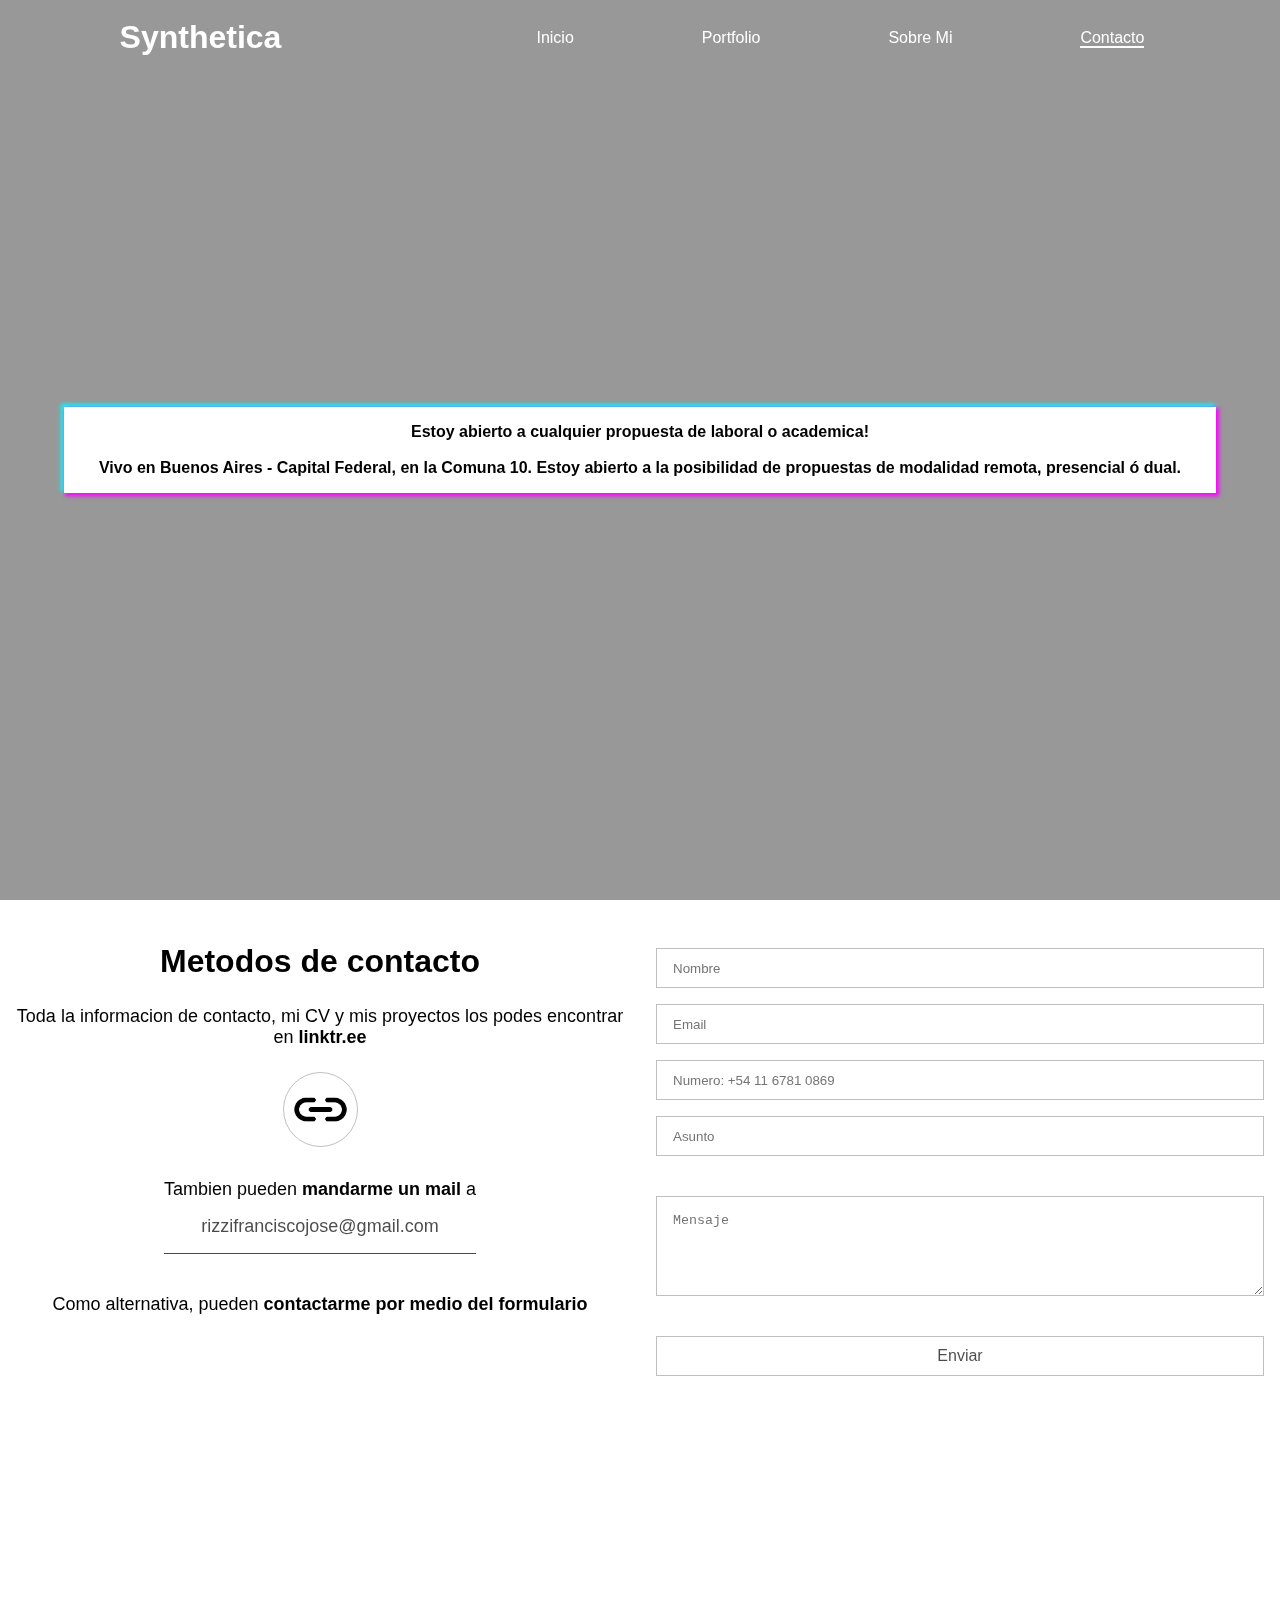
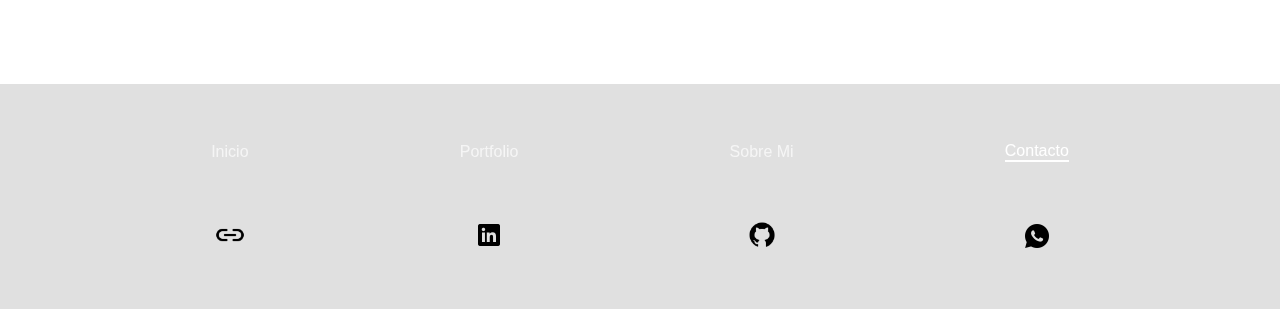
==== Contacto/index.html @ 885ad3ff "Rework Alpha 1" ====
<!DOCTYPE html>
<html>
    <head>
        <meta charset="utf-8">
        <meta http-equiv="X-UA-Compatible" content="IE=edge">
        <title>Francisco Rizzi</title>
        <meta name="description" content="">
        <meta name="viewport" content="width=device-width, initial-scale=1">
        <link rel="stylesheet" href="./styles.css">

        <link rel="icon" href="./proto.png" type="image/png" />
    </head>
    <body id="body">

        <header>
            <nav>
                <div class="logo">
                    <h1>Synthetica</h1>
                </div>
                <ul>
                    <li class="link-li"><a href="../index.html" class="link">Inicio</a></li>
                    <li class="link-li"><a href="../Portfolio/index.html" class="link">Portfolio</a></li>
                    <li class="link-li"><a href="../SobreMi/index.html" class="link">Sobre Mi</a></li>
                    <li class="link-li"><a href="#bienvenida" class="link-active">Contacto</a></li>
                </ul>
            </nav>

        </header>
        

        <main id="main">
            <section id="bienvenida" class="fullscreen-section">
                <p>Estoy abierto a cualquier propuesta de laboral o academica! <br><br> Vivo en Buenos Aires - Capital Federal, en la Comuna 10. Estoy abierto a la posibilidad de propuestas de modalidad remota, presencial ó dual.</p>
            </section>

            <section id="contacto" class="">
                    <div>
                        <h2>Metodos de contacto</h2>
                        <p>Toda la informacion de contacto, mi CV y mis proyectos los podes encontrar en <strong>linktr.ee</strong></p>
                        <a href="https://linktr.ee/FranciscoRizzi"><img src="[data-uri]"></a>
                        
                        <p>Tambien pueden <strong>mandarme un mail</strong> a <a class="mail-link" href="mailto:rizzifranciscojose@gmail.com">rizzifranciscojose@gmail.com</a></p>
                        
                        <p>Como alternativa, pueden <strong>contactarme por medio del formulario</strong></p>
                    </div>
                    
                    <form action="https://formspree.io/f/xoqznlrg" method="POST"  id="form" name="contact-form" target="escapeframe">

                        <input name="name" id="form-name" class="form-element" type="text" placeholder="Nombre" required>
                        <input name="email" id="form-email" class="form-element" type="email" placeholder="Email" required>
                        <input name="tel" id="form-tel" class="form-element" type="tel" placeholder="Numero: +54 11 6781 0869" required>
                        <input name="subject" id="form-subject" class="form-element" type="text" placeholder="Asunto" required>
                        <textarea  name="message" id="form-message" class="form-element" placeholder="Mensaje" required></textarea>
                        
                        <button type="submit" id="form-submit" class="form-element" value="submit">Enviar</button>
                    </form>
            </section>
        </main>

        <footer>

            <div class="footer-cont">
                <a href="../index.html" class="footer-link">Inicio</a>
                <a href="https://linktr.ee/FranciscoRizzi" target="_blank" class="img-cont">
                    <img src="[data-uri]">
                </a>
            </div>
            <div class="footer-cont">
                <a href="../Portfolio/index.html" class="footer-link">Portfolio</a>
                <a href="https://www.linkedin.com/in/franciscorizzi/" target="_blank" class="img-cont">
                    <img src="[data-uri]">
                </a>
            </div>
            <div class="footer-cont">
                <a href="../SobreMi/index.html" class="footer-link">Sobre Mi</a>
                <a href="https://github.com/The-Synthetica/" target="_blank" class="img-cont">
                    <img src="[data-uri]">
                </a>
            </div>
            <div class="footer-cont">
                <a href="#bienvenida" class="footer-link-active">Contacto</a>
                <a href="https://api.whatsapp.com/send?phone=541167810869" target="_blank" class="img-cont">
                    <img src="[data-uri]">
                </a>
            </div>
            
        </footer>

        <iframe name="escapeframe" id="escapeframe" style="display: none;" width="0" height="0"></iframe>
        
        <script src="./index.js" async defer></script>
        
    </body>
</html>
---- Contacto/styles.css ----
*{
    box-sizing: border-box;
    scroll-padding-top:calc( var(--navHeight) * 5);
    scroll-behavior: smooth;
}

html{
    scroll-behavior: auto;
    scroll-padding-top: calc(var(--navHeight) + 3.5rem);
    -ms-overflow-style: none;  /* IE and Edge */
    scrollbar-width: none;  /* Firefox */

    min-width: 280px;
    min-height: 650px;
}

html::-webkit-scrollbar{
    display: none;
}

:root{
    --navHeight: 75px;
    --headerBG: transparent;
    --headerColor: white;
}

body, h1, p{
    margin: 0;
    font-family: 'Gill Sans', 'Gill Sans MT', Calibri, 'Trebuchet MS', sans-serif;
}

img{
    max-width: 100%;
    height: auto;
}

main, html{
    background: white;
}

/* Header y Nav */
header{
    position: fixed;
    width: 100%;
    height: auto;

    background-color: var(--headerBG);
    color: var(--headerColor);

    top: 0;
    z-index: 10;

    transition: background-color 0.25s ease-in-out, color 0.25s ease-in-out, height 0.25s ease-in-out;
}

nav{
    height: var(--navHeight);
    display: flex;
    align-items: center;
    justify-content: space-around;
    z-index: 11;
    transition: background-color 0.25s ease-in-out, height 0.25s ease-in-out;
}

nav > ul{
    display: flex;
    width: 50%;
    justify-content: space-between;
    align-items: center;
    padding: 0 1rem;

}

.link-li{
    display: block;
}

.link{
    color: var(--headerColor);
    text-decoration: none;
    transition: color 0.25s ease-in-out;
    position: relative;
}

.link-active{
    color: var(--headerColor);
    text-decoration: none;
    transition: color 0.25s ease-in-out;
    position: relative;
    border-bottom: solid 2px var(--headerColor);
}

.link::before{
    content: "";
    position: absolute;
    left: 0; top: 0;
    width: 100%; height: 100%;
    border-bottom: solid 2px var(--headerColor);
    clip-path: polygon(0 0, 0 0, 0 100%, 0% 100%);
    transition: clip-path 0.25s ease-in-out;
}

.link:hover::before{
    clip-path: polygon(0 0, 100% 0, 100% 100%, 0% 100%);
    transition: clip-path 0.5s ease-in-out;
}

.link::after{
    content: "";
    position: absolute;
    left: 0; top: 0;
    width: 100%; height: 100%;
    border-bottom: solid 2px var(--headerColor);
    clip-path: polygon(100% 0, 100% 0, 100% 100%, 100% 100%);
    transition: clip-path 0.25s ease-in-out;
}

.link:hover::after{
    clip-path: polygon(0 0, 100% 0, 100% 100%, 0% 100%);
    transition: clip-path 0.5s ease-in-out;
}

/* Secciones */
.fullscreen-section{
    position: relative;
    min-height: 100vh;
    width: 100%;
    height: max-content;
}

#bienvenida{
    padding-top: var(--navHeight);
    padding-bottom: var(--navHeight);
    height: 100vh;

    display: flex;
    flex-direction: column;
    justify-content: center;
    align-items: center;

    background: url('../src/bg6.png') fixed no-repeat, url('../src/bg5.png') fixed no-repeat, url('../src/bg6.png') fixed no-repeat, url('../src/bg5.png') fixed no-repeat;
    background-size: 50%, 50%, 100% 100%, 100% 100%;
    background-position: center left, center right, -50vw, 50vw;

    color: white

}

#bienvenida::before{
    content: "";
    position: absolute;
    top: 0; left: 0; bottom: 0; right: 0;
    z-index: 3;
    backdrop-filter: contrast(0.7) brightness(0.7) saturate(1.7);
    -webkit-backdrop-filter: contrast(0.7) brightness(0.7) saturate(1.7);
}

#bienvenida > *{
    z-index: 4;
}

#bienvenida > h1{
    padding: 2rem 1rem;
    margin: 1rem;
    text-align: center;
    font-size: 2rem;
    /* backdrop-filter: blur(2px) contrast(0.7) brightness(0.7) saturate(0.5);
    -webkit-backdrop-filter: blur(2px) contrast(0.7) brightness(0.7) saturate(0.5); */
}

#bienvenida > p{
    font-weight: bold;
    padding: 1rem;
    backdrop-filter: blur(5px) contrast(0.5) brightness(2) saturate(1.5);
    -webkit-backdrop-filter: blur(5px) contrast(0.5) brightness(2) saturate(1.5);
    
    box-shadow: 2px 2px 4px 1px #ff00ff,
                -2px -2px 4px 1px #00ffff;

    color: black;
    text-align: center;
    width: 90%;
}



#contacto{
    display: flex;
    justify-content: center;
    align-items: center;


    height: 80vh;
}

#contacto > div, #contacto > form{
    width: 50%;
    height: 100%;
    padding: 1rem;
}

#contacto > div{
    display: flex;
    flex-direction: column;
    align-items: center;
    text-align: center;
}

#contacto > div > h2{
    font-size: 2rem;
}

#contacto > div > p{
    font-size: 1.125rem;
    margin-bottom: 1.5rem;
}

#contacto > div > a > img{
    width: 100%;
    max-width: 75px;
    transition: opacity 0.25s ease-in-out, box-shadow 0.25s ease-in-out;
}
#contacto > div > a{
    display: flex;
    align-items: center;
    justify-content: center;
    
    width: 20%;
    max-width: 75px;

    margin: 0rem 0 2rem 0;
    border: 1px solid rgba(0, 0, 0, 0.25);

    border-radius: 50%;
    padding: 0.5rem;

    transition: opacity 0.25s ease-in-out, box-shadow 0.25s ease-in-out;
}

#contacto > div > a:hover{
    opacity: 0.7;
    box-shadow: 2px 2px 4px 1px #ff00ff,
                -2px -2px 4px 1px #00ffff;
    transition: all 0.25s ease-in-out;
}


#contacto > div > p > a{
    text-decoration: none;
    color: black;
    display: block;
    opacity: 0.7;
    padding-bottom: 1rem;
    border-bottom: 1px solid black;
    margin: 1rem 0;
    transition: opacity 0.25s ease-in-out;
}
#contacto > div > p > a:hover{
    opacity: 1;
    transition: all 0.25s ease-in-out;
}

#contacto > #form{
    display: flex;
    flex-direction: column;
    align-items: center;
    justify-content: flex-start;

    padding: 2.5rem 1rem;
    position: relative;
}

#contacto > #form > *{
    width: 100%;
    height: 40px;
    border: solid 1.25px rgba(0, 0, 0, 0.25);
    margin: 0.5rem 0;
    padding: 1rem;
}

#contacto > #form > *:valid{
    border: solid 1.25px rgba(0, 0, 0, 0.25);
}

#contacto > #form > .focused-form-element:invalid{
    border: solid 1.25px rgba(255, 0, 0, 0.7);
}

#contacto > #form > textarea{
    resize: vertical;
    height: 100px;
    min-height: 100px;
    margin: 2rem 0;
}

#contacto > #form > button{
    background: none;
    display: flex;
    align-items: center;
    justify-content: center;
    color: rgba(0, 0, 0, 0.7);
    font-size: 1rem;
}

#contacto > #form > button:hover{
    border: solid 1.25px black;
    color: black;
}



footer{
    width: 100%;
    height: 25vh;
    
    margin-top: 4rem;

    background-color: rgba(100, 100, 100, 0.2);

    display: flex;
    align-items: center;
    justify-content: space-evenly;
}

footer > .footer-cont{
    display: flex;
    flex-direction: column;
    align-items: center;
    justify-content: space-evenly;
    height: 100%;
}

footer > .footer-cont > .img-cont{
    aspect-ratio: 1/1;
    display: flex;
    align-items: center;
    transition: opacity 0.25s ease-in-out;
}

footer > .footer-cont > .img-cont > img{
    height: 30px;
    aspect-ratio: 1/1;
    pointer-events: none;
    user-select: none;
}


.footer-link{
    color: var(--headerColor);
    opacity: 0.7;
    text-decoration: none;
    transition: color 0.25s ease-in-out;
    position: relative;
    transition: opacity 0.25s ease-in-out;
}

.footer-link:hover{
    opacity: 1;
    transition: opacity 0.25s ease-in-out;
}

.footer-link-active{
    color: var(--headerColor);
    text-decoration: none;
    transition: color 0.25s ease-in-out;
    position: relative;
    border-bottom: solid 2px var(--headerColor);
}

footer > .footer-cont > .img-cont:hover{
    opacity: 0.7;
    transition: opacity 0.25s ease-in-out;
}

@media screen and (max-width: 670px) {
    body{
        font-size: 0.75rem;
    }

    header, footer{
        font-size: 0.85rem;
    }

    .logo{
        display: none;
    }

    nav > ul{
        width: 100%;
    }



    #bienvenida > p{
        margin: 1rem;
        padding: 1rem 0;
    }

    #contacto{
        flex-direction: column;
        height: fit-content;
    }

    #contacto > div, #contacto > form{
        width: 100%;
        height: 100%;
        padding: 1rem;
    }

    
    #contacto > div > a {
        box-shadow: 2px 2px 4px 1px #ff00ff,
                    -2px -2px 4px 1px #00ffff;
    }
}
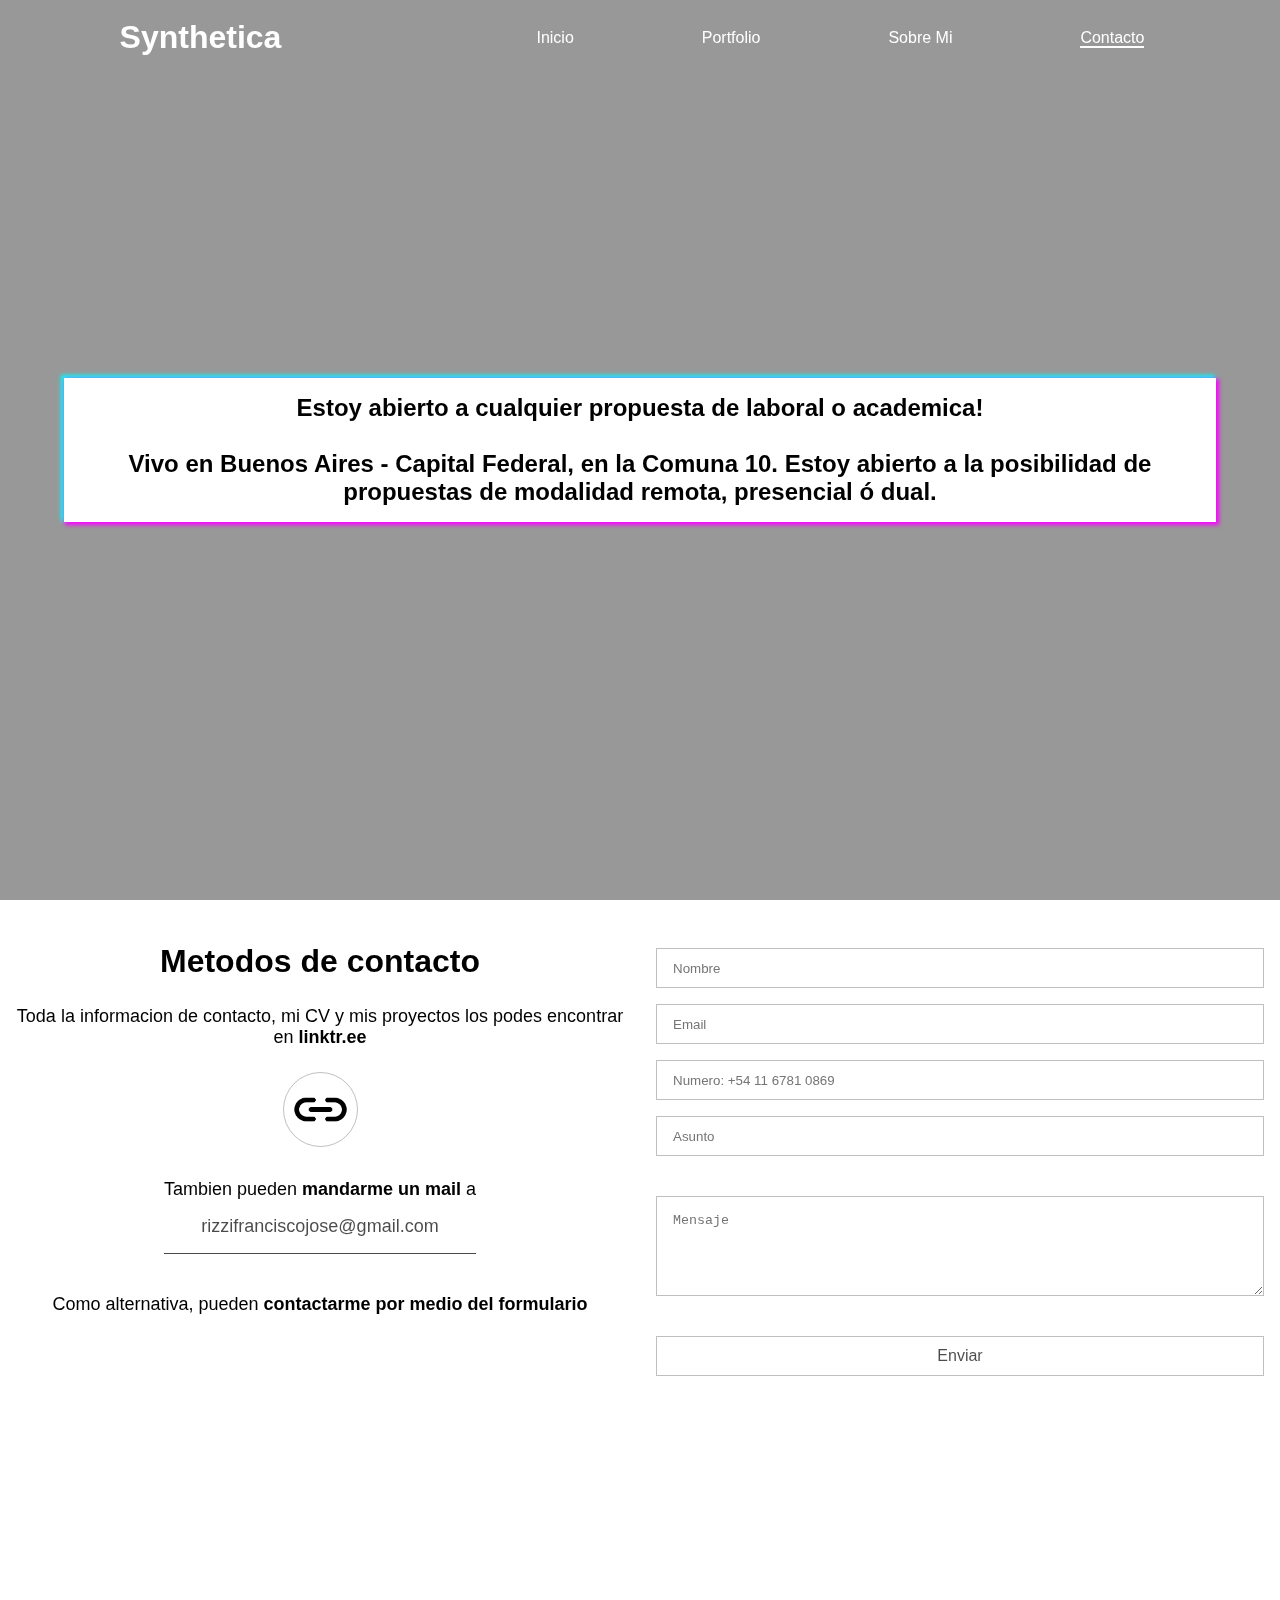
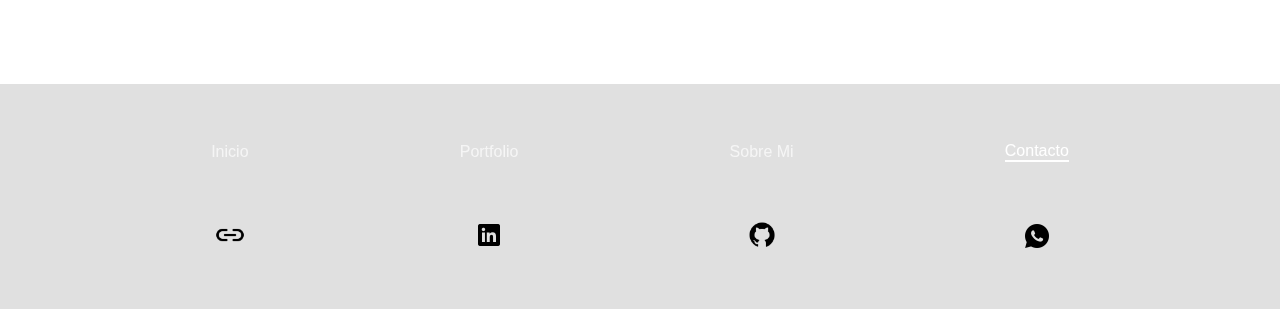
==== commit b76879c0: "Alpha 1.5v" ====
--- a/Contacto/index.html
+++ b/Contacto/index.html
@@ -18,9 +18,9 @@
                     <h1>Synthetica</h1>
                 </div>
                 <ul>
-                    <li class="link-li"><a href="../index.html" class="link">Inicio</a></li>
-                    <li class="link-li"><a href="../Portfolio/index.html" class="link">Portfolio</a></li>
-                    <li class="link-li"><a href="../SobreMi/index.html" class="link">Sobre Mi</a></li>
+                    <li class="link-li"><a href="../" class="link">Inicio</a></li>
+                    <li class="link-li"><a href="../Portfolio" class="link">Portfolio</a></li>
+                    <li class="link-li"><a href="../Sobre-Mi" class="link">Sobre Mi</a></li>
                     <li class="link-li"><a href="#bienvenida" class="link-active">Contacto</a></li>
                 </ul>
             </nav>
@@ -60,19 +60,19 @@
         <footer>
 
             <div class="footer-cont">
-                <a href="../index.html" class="footer-link">Inicio</a>
+                <a href="../" class="footer-link">Inicio</a>
                 <a href="https://linktr.ee/FranciscoRizzi" target="_blank" class="img-cont">
                     <img src="[data-uri]">
                 </a>
             </div>
             <div class="footer-cont">
-                <a href="../Portfolio/index.html" class="footer-link">Portfolio</a>
+                <a href="../Portfolio" class="footer-link">Portfolio</a>
                 <a href="https://www.linkedin.com/in/franciscorizzi/" target="_blank" class="img-cont">
                     <img src="[data-uri]">
                 </a>
             </div>
             <div class="footer-cont">
-                <a href="../SobreMi/index.html" class="footer-link">Sobre Mi</a>
+                <a href="../Sobre-Mi" class="footer-link">Sobre Mi</a>
                 <a href="https://github.com/The-Synthetica/" target="_blank" class="img-cont">
                     <img src="[data-uri]">
                 </a>
--- a/Contacto/styles.css
+++ b/Contacto/styles.css
@@ -1,13 +1,12 @@
 
 *{
     box-sizing: border-box;
-    scroll-padding-top:calc( var(--navHeight) * 5);
     scroll-behavior: smooth;
 }
 
 html{
-    scroll-behavior: auto;
-    scroll-padding-top: calc(var(--navHeight) + 3.5rem);
+    scroll-padding-top: calc(var(--navHeight));
+
     -ms-overflow-style: none;  /* IE and Edge */
     scrollbar-width: none;  /* Firefox */
 
@@ -160,17 +159,9 @@
     z-index: 4;
 }
 
-#bienvenida > h1{
-    padding: 2rem 1rem;
-    margin: 1rem;
-    text-align: center;
-    font-size: 2rem;
-    /* backdrop-filter: blur(2px) contrast(0.7) brightness(0.7) saturate(0.5);
-    -webkit-backdrop-filter: blur(2px) contrast(0.7) brightness(0.7) saturate(0.5); */
-}
-
 #bienvenida > p{
     font-weight: bold;
+    font-size: 1.5rem;
     padding: 1rem;
     backdrop-filter: blur(5px) contrast(0.5) brightness(2) saturate(1.5);
     -webkit-backdrop-filter: blur(5px) contrast(0.5) brightness(2) saturate(1.5);
@@ -394,6 +385,7 @@
 
     #bienvenida > p{
         margin: 1rem;
+        font-size: 1rem;
         padding: 1rem 0;
     }
 
